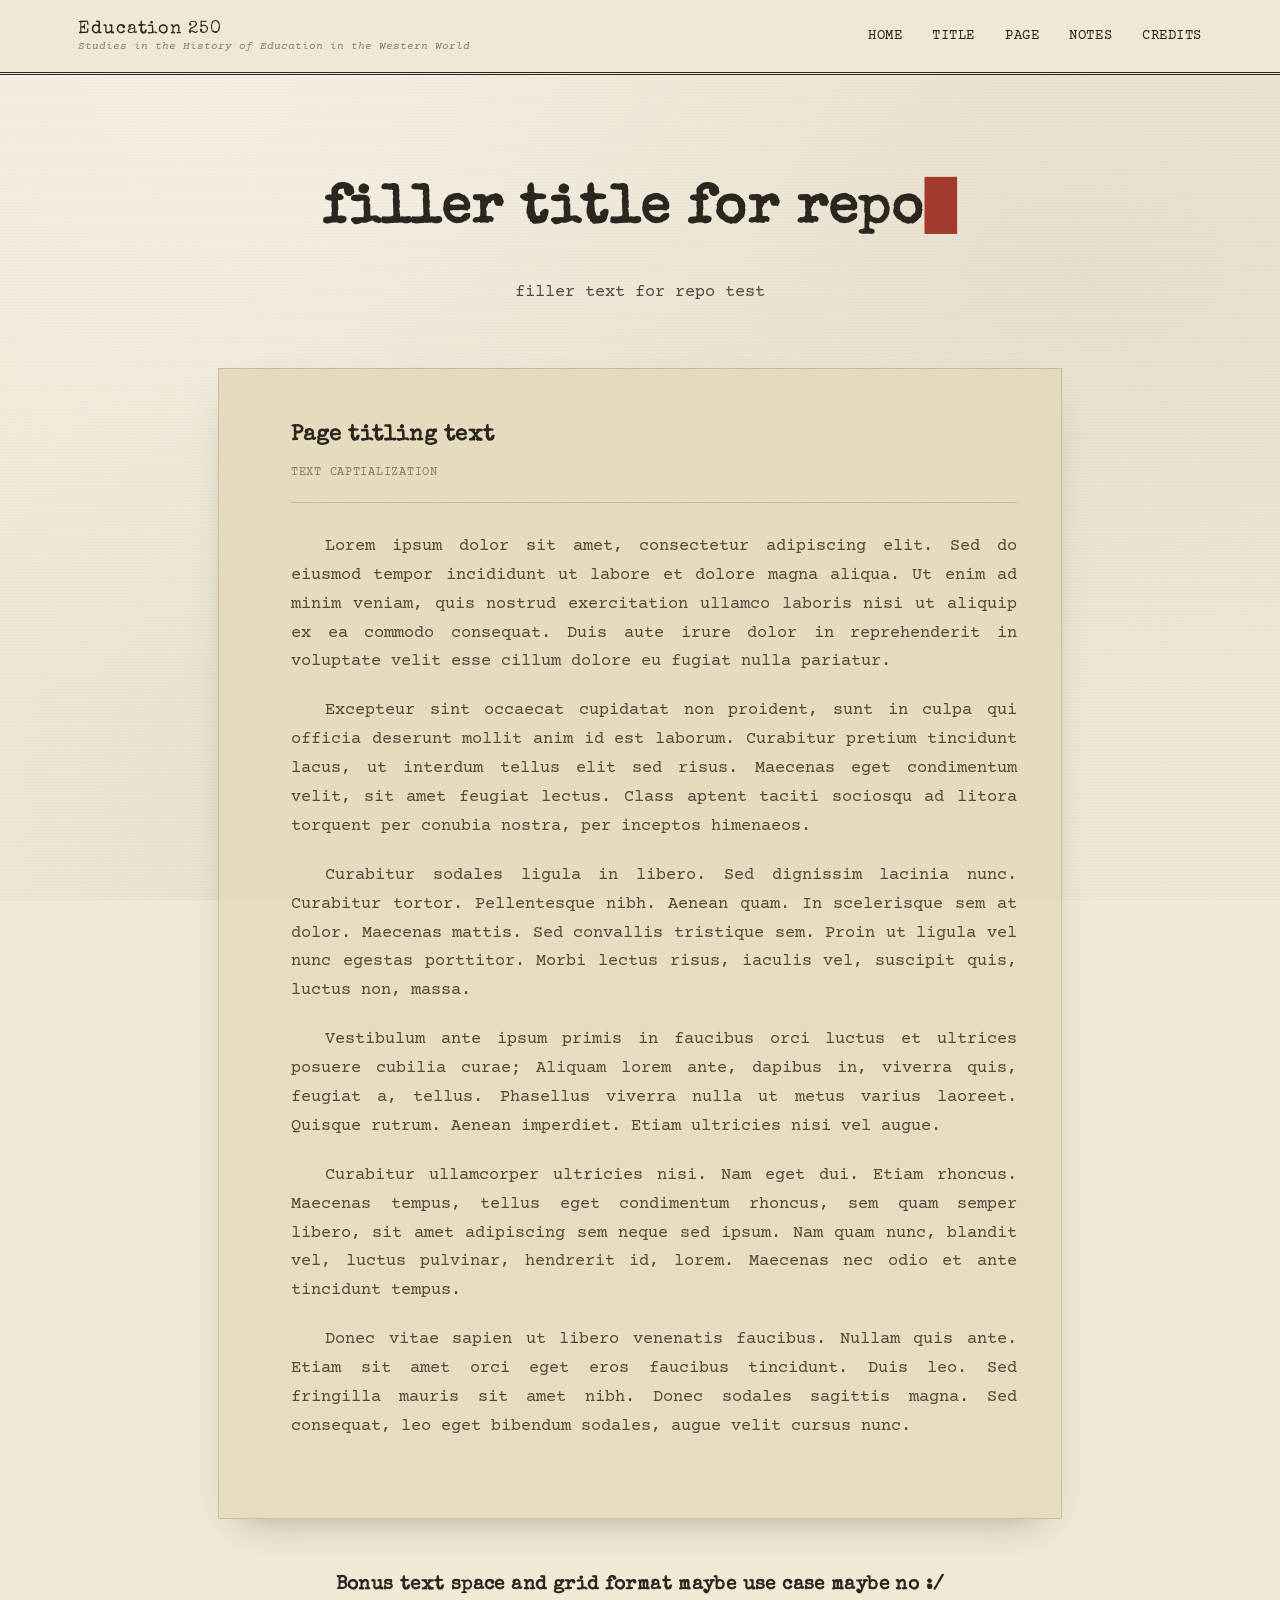
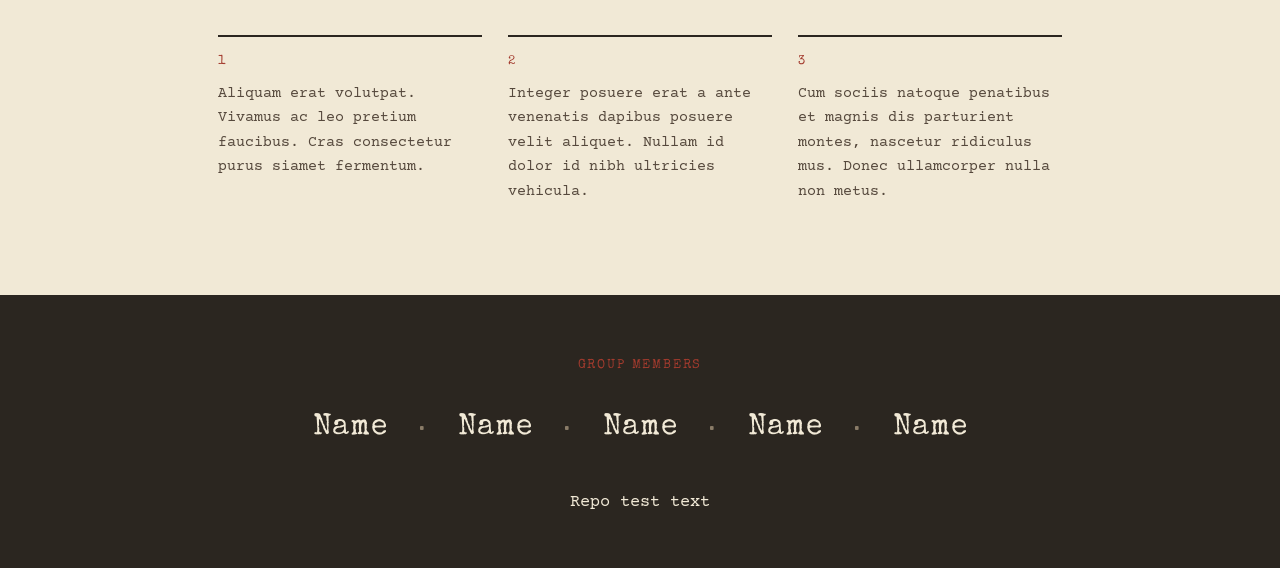
==== index.html @ 54c279b7 "Add files via upload" ====
<!DOCTYPE html>
<html lang="en">
<head>
<meta charset="UTF-8">
<meta name="viewport" content="width=device-width, initial-scale=1.0">
<title>EDUC 250 - test
</title>
<link rel="preconnect" href="https://fonts.googleapis.com">
<link rel="preconnect" href="https://fonts.gstatic.com" crossorigin>
<link href="https://fonts.googleapis.com/css2?family=Special+Elite&family=Courier+Prime:wght@400;700&display=swap" rel="stylesheet">
<link rel="stylesheet" href="styles.css">
</head>
<body>

  <header class="masthead">
    <nav class="navbar" id="navbar">
      <a href="#top" class="proj">
        <span class="proj-text">
          <span class="proj-name">Education 250</span>
          <span class="proj-sub">Studies in the History of Education in the Western World</span>
        </span>
      </a>

      <button class="nav-toggle" id="navToggle" aria-label="Toggle navigation" aria-expanded="false">
        <span></span><span></span><span></span>
      </button>

      <ul class="nav-links" id="navLinks">
        <li><a href="#top">Home</a></li>
        <li><a href="#title">Title</a></li>
        <li><a href="#pageMain">Page</a></li>
        <li><a href="#notes_stuff">Notes</a></li>
        <li><a href="#Credits">Credits</a></li>
      </ul>
    </nav>
  </header>

  <main id="top">

    <section class="hero" id="title">
      <h1 class="hero-title">
        <span id="typedTitle"></span><span class="cursor" id="cursor" aria-hidden="true">&#9608;</span>
      </h1>
      <p class="hero-lede">
        filler text for repo test
      </p>
    </section>

    <section class="pageMain" id="pageMain">
      <div class="margin-rule" aria-hidden="true"></div>

      <article class="page">
        <header class="page-head">
          <h2>Page titling text</h2>
          <p class="byline">Text captialization</p>
        </header>

        <div class="columns">
          <p>
            Lorem ipsum dolor sit amet, consectetur adipiscing elit. Sed do
            eiusmod tempor incididunt ut labore et dolore magna aliqua. Ut
            enim ad minim veniam, quis nostrud exercitation ullamco laboris
            nisi ut aliquip ex ea commodo consequat. Duis aute irure dolor in
            reprehenderit in voluptate velit esse cillum dolore eu fugiat
            nulla pariatur.
          </p>
          <p>
            Excepteur sint occaecat cupidatat non proident, sunt in culpa qui
            officia deserunt mollit anim id est laborum. Curabitur pretium
            tincidunt lacus, ut interdum tellus elit sed risus. Maecenas eget
            condimentum velit, sit amet feugiat lectus. Class aptent taciti
            sociosqu ad litora torquent per conubia nostra, per inceptos
            himenaeos.
          </p>
          <p>
            Curabitur sodales ligula in libero. Sed dignissim lacinia nunc.
            Curabitur tortor. Pellentesque nibh. Aenean quam. In scelerisque
            sem at dolor. Maecenas mattis. Sed convallis tristique sem.
            Proin ut ligula vel nunc egestas porttitor. Morbi lectus risus,
            iaculis vel, suscipit quis, luctus non, massa.
          </p>



          <p>
            Vestibulum ante ipsum primis in faucibus orci luctus et ultrices
            posuere cubilia curae; Aliquam lorem ante, dapibus in, viverra
            quis, feugiat a, tellus. Phasellus viverra nulla ut metus varius
            laoreet. Quisque rutrum. Aenean imperdiet. Etiam ultricies nisi
            vel augue.
          </p>
          <p>
            Curabitur ullamcorper ultricies nisi. Nam eget dui. Etiam rhoncus.
            Maecenas tempus, tellus eget condimentum rhoncus, sem quam
            semper libero, sit amet adipiscing sem neque sed ipsum. Nam quam
            nunc, blandit vel, luctus pulvinar, hendrerit id, lorem. Maecenas
            nec odio et ante tincidunt tempus.
          </p>
          <p>
            Donec vitae sapien ut libero venenatis faucibus. Nullam quis
            ante. Etiam sit amet orci eget eros faucibus tincidunt. Duis
            leo. Sed fringilla mauris sit amet nibh. Donec sodales sagittis
            magna. Sed consequat, leo eget bibendum sodales, augue velit
            cursus nunc.
          </p>
        </div>

        
      </article>
    </section>

    <section class="notes_stuff" id="notes_stuff">
      <h2>Bonus text space and grid format maybe use case maybe no :/</h2>
      <div class="note-grid">
        <div class="note">
          <span class="note-mark">1</span>
          <p>Aliquam erat volutpat. Vivamus ac leo pretium faucibus. Cras
          consectetur purus siamet fermentum.</p>
        </div>
        <div class="note">
          <span class="note-mark">2</span>
          <p>Integer posuere erat a ante venenatis dapibus posuere velit
          aliquet. Nullam id dolor id nibh ultricies vehicula.</p>
        </div>
        <div class="note">
          <span class="note-mark">3</span>
          <p>Cum sociis natoque penatibus et magnis dis parturient montes,
          nascetur ridiculus mus. Donec ullamcorper nulla non metus.</p>
        </div>
      </div>
    </section>

  </main>

  <footer class="footer1" id="Credits">
    <p class="footer1-label">Group Members</p>
    <ul class="bylines">
      <li>Name</li>
      <li>Name</li>
      <li>Name</li>
      <li>Name</li>
      <li>Name</li>
    </ul>
    <p>Repo test text</p>
  </footer>

<script src="javascript.js"></script>
</body>
</html>
---- styles.css ----
/* =========================================================
   Carriage & Co. — paper + typewriter theme
   Tokens
   ========================================================= */
:root {
  --paper:        #f1e9d6;
  --paper-dark:   #e7dcbf;
  --paper-shadow: #d9cba7;
  --ink:          #2b2620;
  --ink-soft:     #55483c;
  --ink-faint:    #8a7c68;
  --rule:         #c9bda0;
  --stamp:        #a33b2e;
  --stamp-dark:   #7c2c22;

  --font-display: 'Special Elite', 'Courier New', Courier, monospace;
  --font-body:    'Courier Prime', 'Courier New', Courier, monospace;

  --nav-height: 72px;
}

* { box-sizing: border-box; }

html { scroll-behavior: smooth; }

@media (prefers-reduced-motion: reduce) {
  html { scroll-behavior: auto; }
  * { animation-duration: 0.01ms !important; animation-iteration-count: 1 !important; transition-duration: 0.01ms !important; }
}

body {
  margin: 0;
  color: var(--ink);
  font-family: var(--font-body);
  font-size: 17px;
  line-height: 1.7;
  background-color: var(--paper);
  /* layered subtle paper texture: soft mottling + faint fibre lines */
  background-image:
    radial-gradient(ellipse at 15% 10%, rgba(255,255,255,0.35), transparent 55%),
    radial-gradient(ellipse at 85% 30%, rgba(0,0,0,0.035), transparent 50%),
    radial-gradient(ellipse at 40% 90%, rgba(0,0,0,0.04), transparent 55%),
    repeating-linear-gradient(0deg, rgba(0,0,0,0.015) 0px, rgba(0,0,0,0.015) 1px, transparent 1px, transparent 3px);
  background-attachment: fixed;
}

/* SVG noise for grain - fixed so no scroll */
body::before {
  content: "";
  position: fixed;
  inset: 0;
  pointer-events: none;
  opacity: 0.05;
  z-index: 999;
  background-image: url("data:image/svg+xml,%3Csvg xmlns='http://www.w3.org/2000/svg' width='120' height='120'%3E%3Cfilter id='n'%3E%3CfeTurbulence type='fractalNoise' baseFrequency='0.9' numOctaves='2' stitchTiles='stitch'/%3E%3C/filter%3E%3Crect width='100%25' height='100%25' filter='url(%23n)'/%3E%3C/svg%3E");
  mix-blend-mode: multiply;
}

h1, h2, h3, .proj-name, .footer1-label {
  font-family: var(--font-display);
  letter-spacing: 0.02em;
}

a { color: var(--ink); }

/* nav */
.masthead {
  position: sticky;
  top: 0;
  z-index: 100;
  background: var(--paper);
  border-bottom: 3px double var(--ink);
}

.navbar {
  max-width: 1180px;
  margin: 0 auto;
  min-height: var(--nav-height);
  display: flex;
  align-items: center;
  justify-content: space-between;
  padding: 0 28px;
  gap: 24px;
}

.proj {
  display: flex;
  align-items: center;
  gap: 14px;
  text-decoration: none;
  color: var(--ink);
  flex-shrink: 0;
}

.proj-logo {
  height: 44px;
  width: auto;
  flex-shrink: 0;
  display: block;
}

.proj-text {
  display: flex;
  flex-direction: column;
  line-height: 1.25;
}

.proj-name {
  font-size: 18px;
  letter-spacing: 0.05em;
}

.proj-sub {
  font-family: var(--font-body);
  font-size: 11px;
  color: var(--ink-faint);
  font-style: italic;
}

.nav-links {
  list-style: none;
  display: flex;
  gap: 30px;
  margin: 0;
  padding: 0;
}

.nav-links a {
  text-decoration: none;
  font-size: 14px;
  letter-spacing: 0.04em;
  text-transform: uppercase;
  padding-bottom: 4px;
  border-bottom: 1px solid transparent;
}

.nav-links a:hover,
.nav-links a:focus-visible {
  border-bottom-color: var(--stamp);
}

.nav-toggle {
  display: none;
  flex-direction: column;
  justify-content: center;
  gap: 5px;
  width: 38px;
  height: 38px;
  background: transparent;
  border: 1px solid var(--rule);
  cursor: pointer;
}

.nav-toggle span {
  display: block;
  height: 2px;
  background: var(--ink);
  margin: 0 7px;
}

a:focus-visible,
button:focus-visible {
  outline: 2px solid var(--stamp);
  outline-offset: 3px;
}

/* page hero section and the other stuff  */
.hero {
  max-width: 900px;
  margin: 0 auto;
  padding: 90px 28px 60px;
  text-align: center;
}


.hero-title {
  font-size: clamp(2rem, 5vw, 3.4rem);
  margin: 0 0 22px;
  min-height: 1.3em;
}

.cursor {
  display: inline-block;
  color: var(--stamp);
  animation: blink 1s steps(1) infinite;
}

.cursor.done {
  animation: none;
  opacity: 0;
}

@keyframes blink {
  50% { opacity: 0; }
}

.hero-lede {
  font-size: 17px;
  color: var(--ink-soft);
  max-width: 560px;
  margin: 0 auto;
}

/* pageMain /content*/
.pageMain {
  position: relative;
  max-width: 900px;
  margin: 0 auto;
  padding: 0 28px 40px;
}

.margin-rule {
  position: absolute;
  top: 0;
  bottom: 40px;
  left: 68px;
  width: 1px;
  background: var(--stamp);
  opacity: 0.35;
}

.page {
  position: relative;
  background: var(--paper-dark);
  border: 1px solid var(--rule);
  box-shadow: 0 18px 40px -22px rgba(43,38,32,0.4);
  padding: 48px 44px 56px 72px;
}

.page-head h2 {
  font-size: 1.4rem;
  margin: 0 0 8px;
}

.byline {
  font-size: 12px;
  color: var(--ink-faint);
  text-transform: uppercase;
  letter-spacing: 0.06em;
  margin: 0 0 30px;
  border-bottom: 1px solid var(--rule);
  padding-bottom: 18px;
}

.columns p {
  margin: 0 0 20px;
  text-align: justify;
  color: var(--ink-soft);
  text-indent: 2em;
}



/*notes_stuff */
.notes_stuff {
  max-width: 900px;
  margin: 0 auto;
  padding: 10px 28px 90px;
}

.notes_stuff h2 {
  font-size: 1.2rem;
  text-align: center;
  margin: 0 0 34px;
}

.note-grid {
  display: grid;
  grid-template-columns: repeat(3, 1fr);
  gap: 26px;
}

.note {
  border-top: 2px solid var(--ink);
  padding-top: 14px;
}

.note-mark {
  display: block;
  font-family: var(--font-display);
  color: var(--stamp);
  font-size: 13px;
  margin-bottom: 8px;
}

.note p {
  margin: 0;
  font-size: 14.5px;
  color: var(--ink-soft);
}

/*footer1 */
.footer1 {
  background: var(--ink);
  color: var(--paper);
  padding: 60px 28px 34px;
  text-align: center;
}

.footer1-label {
  font-size: 13px;
  letter-spacing: 0.14em;
  text-transform: uppercase;
  color: var(--stamp);
  margin: 0 0 26px;
}

.bylines {
  list-style: none;
  margin: 0 0 34px;
  padding: 0;
  display: flex;
  flex-wrap: wrap;
  justify-content: center;
  align-items: baseline;
  gap: 18px 30px;
  max-width: 1000px;
  margin-left: auto;
  margin-right: auto;
}

.bylines li {
  font-family: var(--font-display);
  font-size: clamp(1.2rem, 2.6vw, 1.9rem);
  letter-spacing: 0.02em;
}

.bylines li:not(:last-child)::after {
  content: "•";
  margin-left: 30px;
  color: var(--ink-faint);
  font-family: var(--font-body);
  font-size: 1rem;
  vertical-align: middle;
}

.footer1-fine {
  font-size: 12px;
  color: var(--ink-faint);
  letter-spacing: 0.03em;
  border-top: 1px solid rgba(241,233,214,0.15);
  padding-top: 22px;
  max-width: 460px;
  margin: 0 auto;
}

/*Responsives*/
@media (max-width: 860px) {
  .note-grid { grid-template-columns: 1fr; }
  .bylines li:not(:last-child)::after { margin-left: 14px; }
}

@media (max-width: 720px) {
  .nav-toggle { display: flex; }

  .nav-links {
    display: none;
    position: absolute;
    top: var(--nav-height);
    left: 0;
    right: 0;
    background: var(--paper);
    border-bottom: 3px double var(--ink);
    flex-direction: column;
    align-items: flex-start;
    padding: 20px 28px;
    gap: 18px;
  }

  .nav-links.open {
    display: flex;
  }

  .proj-sub { display: none; }

  .page { padding: 36px 22px 44px 44px; }
  .margin-rule { left: 34px; }
}

@media (max-width: 480px) {
  .hero { padding: 60px 20px 40px; }
  .bylines { gap: 14px 20px; }
}
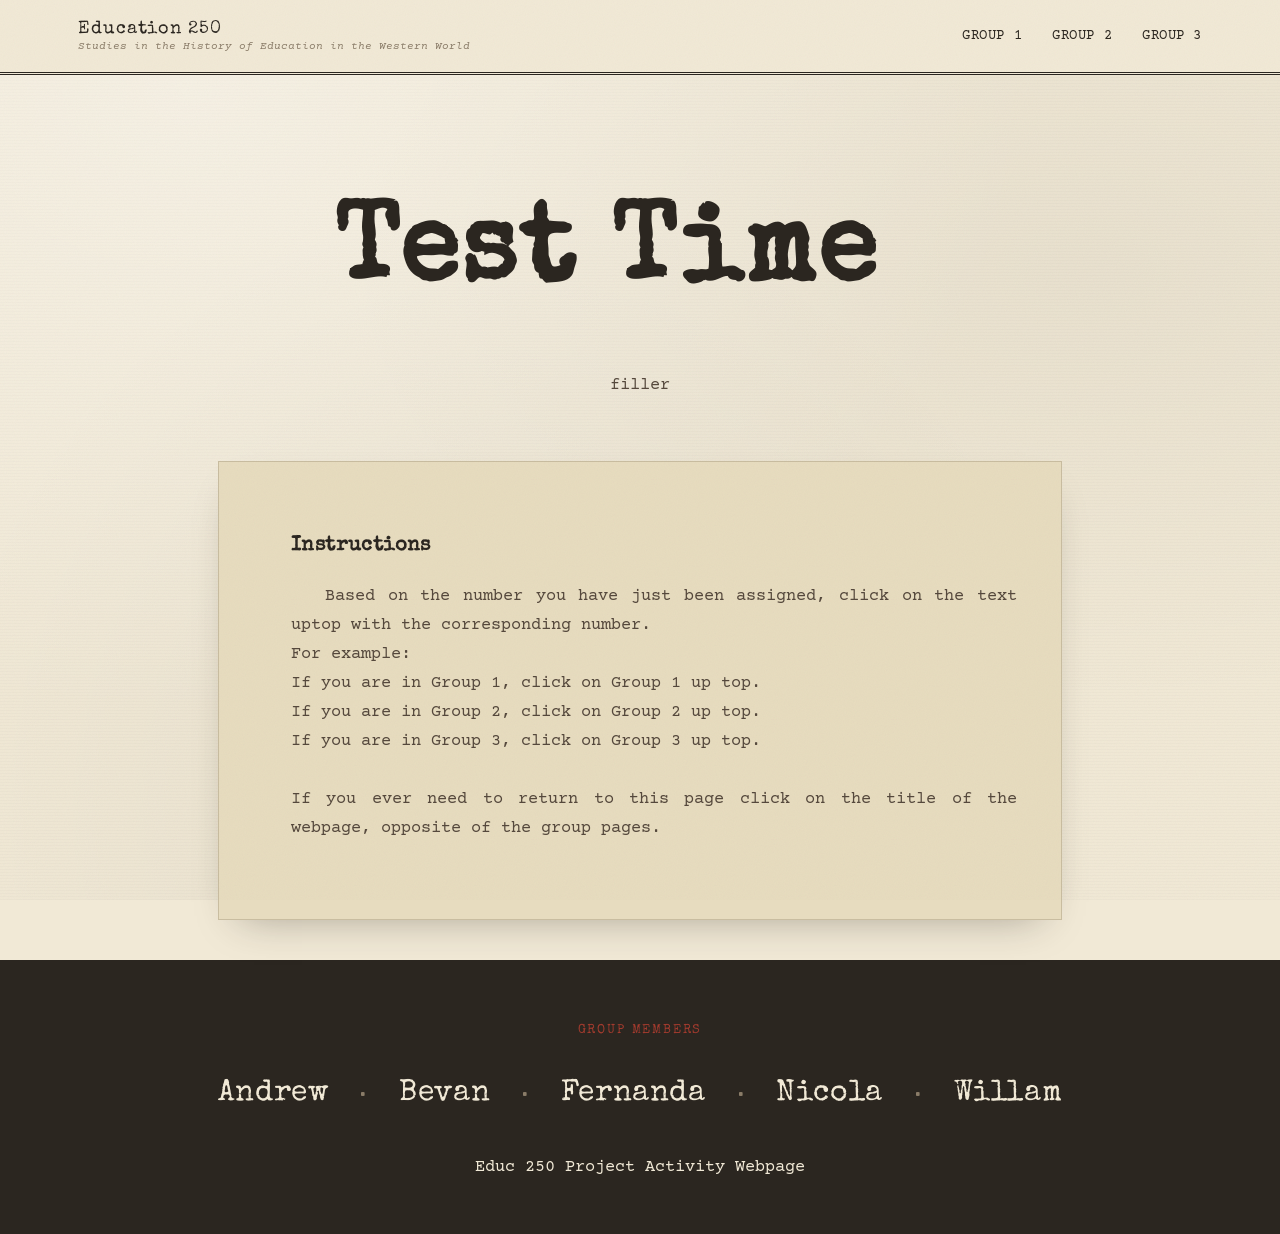
==== commit 237c25a5: "Reformat and demo prep" ====
--- a/index.html
+++ b/index.html
@@ -14,7 +14,7 @@
 
   <header class="masthead">
     <nav class="navbar" id="navbar">
-      <a href="#top" class="proj">
+      <a href="index.html" class="proj">
         <span class="proj-text">
           <span class="proj-name">Education 250</span>
           <span class="proj-sub">Studies in the History of Education in the Western World</span>
@@ -26,11 +26,9 @@
       </button>
 
       <ul class="nav-links" id="navLinks">
-        <li><a href="#top">Home</a></li>
-        <li><a href="#title">Title</a></li>
-        <li><a href="#pageMain">Page</a></li>
-        <li><a href="#notes_stuff">Notes</a></li>
-        <li><a href="#Credits">Credits</a></li>
+        <li><a href="G1.html">Group 1</a></li>
+        <li><a href="G2.html">Group 2</a></li>
+        <li><a href="G3.html">Group 3</a></li>
       </ul>
     </nav>
   </header>
@@ -42,7 +40,7 @@
         <span id="typedTitle"></span><span class="cursor" id="cursor" aria-hidden="true">&#9608;</span>
       </h1>
       <p class="hero-lede">
-        filler text for repo test
+        filler
       </p>
     </section>
 
@@ -51,97 +49,33 @@
 
       <article class="page">
         <header class="page-head">
-          <h2>Page titling text</h2>
-          <p class="byline">Text captialization</p>
+          <h1>Instructions</h1>
+
         </header>
 
         <div class="columns">
           <p>
-            Lorem ipsum dolor sit amet, consectetur adipiscing elit. Sed do
-            eiusmod tempor incididunt ut labore et dolore magna aliqua. Ut
-            enim ad minim veniam, quis nostrud exercitation ullamco laboris
-            nisi ut aliquip ex ea commodo consequat. Duis aute irure dolor in
-            reprehenderit in voluptate velit esse cillum dolore eu fugiat
-            nulla pariatur.
+            Based on the number you have just been assigned, click on the text uptop with the corresponding number.
+            <br> For example: 
+            <br> If you are in Group 1, click on Group 1 up top. 
+            <br> If you are in Group 2, click on Group 2 up top.
+            <br> If you are in Group 3, click on Group 3 up top.
+            <br><br> If you ever need to return to this page click on the title of the webpage, opposite of the group pages.
           </p>
-          <p>
-            Excepteur sint occaecat cupidatat non proident, sunt in culpa qui
-            officia deserunt mollit anim id est laborum. Curabitur pretium
-            tincidunt lacus, ut interdum tellus elit sed risus. Maecenas eget
-            condimentum velit, sit amet feugiat lectus. Class aptent taciti
-            sociosqu ad litora torquent per conubia nostra, per inceptos
-            himenaeos.
-          </p>
-          <p>
-            Curabitur sodales ligula in libero. Sed dignissim lacinia nunc.
-            Curabitur tortor. Pellentesque nibh. Aenean quam. In scelerisque
-            sem at dolor. Maecenas mattis. Sed convallis tristique sem.
-            Proin ut ligula vel nunc egestas porttitor. Morbi lectus risus,
-            iaculis vel, suscipit quis, luctus non, massa.
-          </p>
-
-
-
-          <p>
-            Vestibulum ante ipsum primis in faucibus orci luctus et ultrices
-            posuere cubilia curae; Aliquam lorem ante, dapibus in, viverra
-            quis, feugiat a, tellus. Phasellus viverra nulla ut metus varius
-            laoreet. Quisque rutrum. Aenean imperdiet. Etiam ultricies nisi
-            vel augue.
-          </p>
-          <p>
-            Curabitur ullamcorper ultricies nisi. Nam eget dui. Etiam rhoncus.
-            Maecenas tempus, tellus eget condimentum rhoncus, sem quam
-            semper libero, sit amet adipiscing sem neque sed ipsum. Nam quam
-            nunc, blandit vel, luctus pulvinar, hendrerit id, lorem. Maecenas
-            nec odio et ante tincidunt tempus.
-          </p>
-          <p>
-            Donec vitae sapien ut libero venenatis faucibus. Nullam quis
-            ante. Etiam sit amet orci eget eros faucibus tincidunt. Duis
-            leo. Sed fringilla mauris sit amet nibh. Donec sodales sagittis
-            magna. Sed consequat, leo eget bibendum sodales, augue velit
-            cursus nunc.
-          </p>
-        </div>
-
-        
-      </article>
-    </section>
-
-    <section class="notes_stuff" id="notes_stuff">
-      <h2>Bonus text space and grid format maybe use case maybe no :/</h2>
-      <div class="note-grid">
-        <div class="note">
-          <span class="note-mark">1</span>
-          <p>Aliquam erat volutpat. Vivamus ac leo pretium faucibus. Cras
-          consectetur purus siamet fermentum.</p>
-        </div>
-        <div class="note">
-          <span class="note-mark">2</span>
-          <p>Integer posuere erat a ante venenatis dapibus posuere velit
-          aliquet. Nullam id dolor id nibh ultricies vehicula.</p>
-        </div>
-        <div class="note">
-          <span class="note-mark">3</span>
-          <p>Cum sociis natoque penatibus et magnis dis parturient montes,
-          nascetur ridiculus mus. Donec ullamcorper nulla non metus.</p>
-        </div>
-      </div>
-    </section>
+         
 
   </main>
 
   <footer class="footer1" id="Credits">
     <p class="footer1-label">Group Members</p>
     <ul class="bylines">
-      <li>Name</li>
-      <li>Name</li>
-      <li>Name</li>
-      <li>Name</li>
-      <li>Name</li>
+      <li>Andrew</li>
+      <li>Bevan</li>
+      <li>Fernanda</li>
+      <li>Nicola</li>
+      <li>Willam</li>
     </ul>
-    <p>Repo test text</p>
+    <p>Educ 250 Project Activity Webpage</p>
   </footer>
 
 <script src="javascript.js"></script>
--- a/styles.css
+++ b/styles.css
@@ -174,7 +174,7 @@
 
 
 .hero-title {
-  font-size: clamp(2rem, 5vw, 3.4rem);
+  font-size: clamp(4rem, 10vw, 6.8rem);
   margin: 0 0 22px;
   min-height: 1.3em;
 }
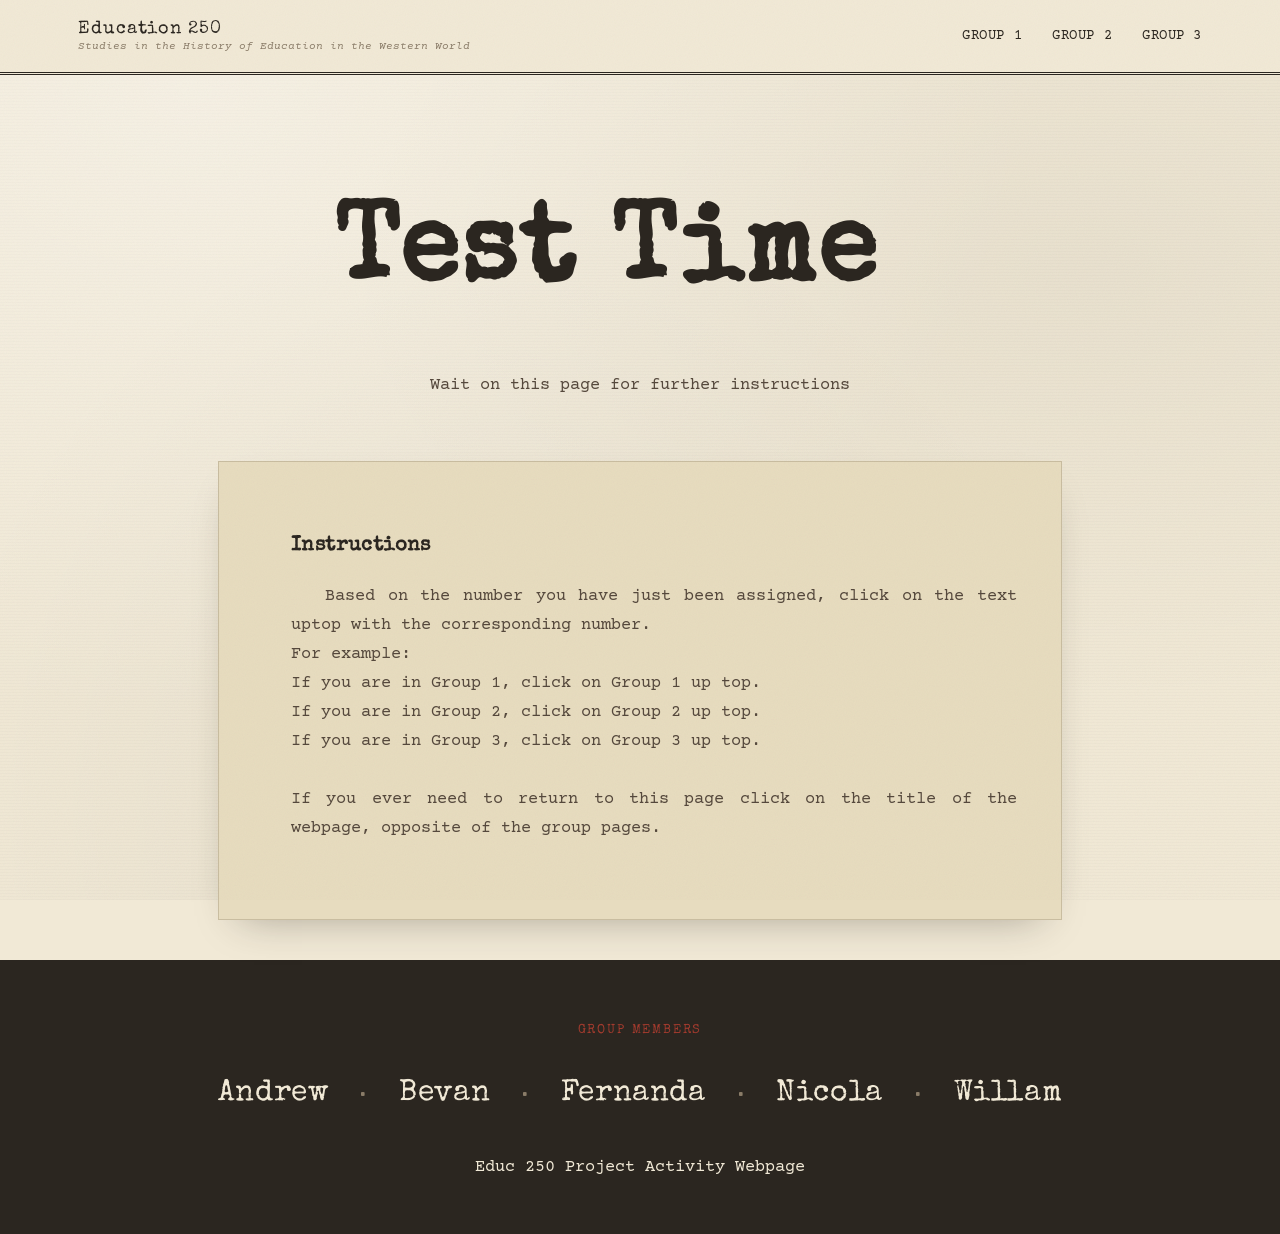
==== commit b99f5388: "Replacing filler" ====
--- a/index.html
+++ b/index.html
@@ -40,7 +40,7 @@
         <span id="typedTitle"></span><span class="cursor" id="cursor" aria-hidden="true">&#9608;</span>
       </h1>
       <p class="hero-lede">
-        filler
+        Wait on this page for further instructions
       </p>
     </section>
 
@@ -80,4 +80,4 @@
 
 <script src="javascript.js"></script>
 </body>
-</html>+</html>
